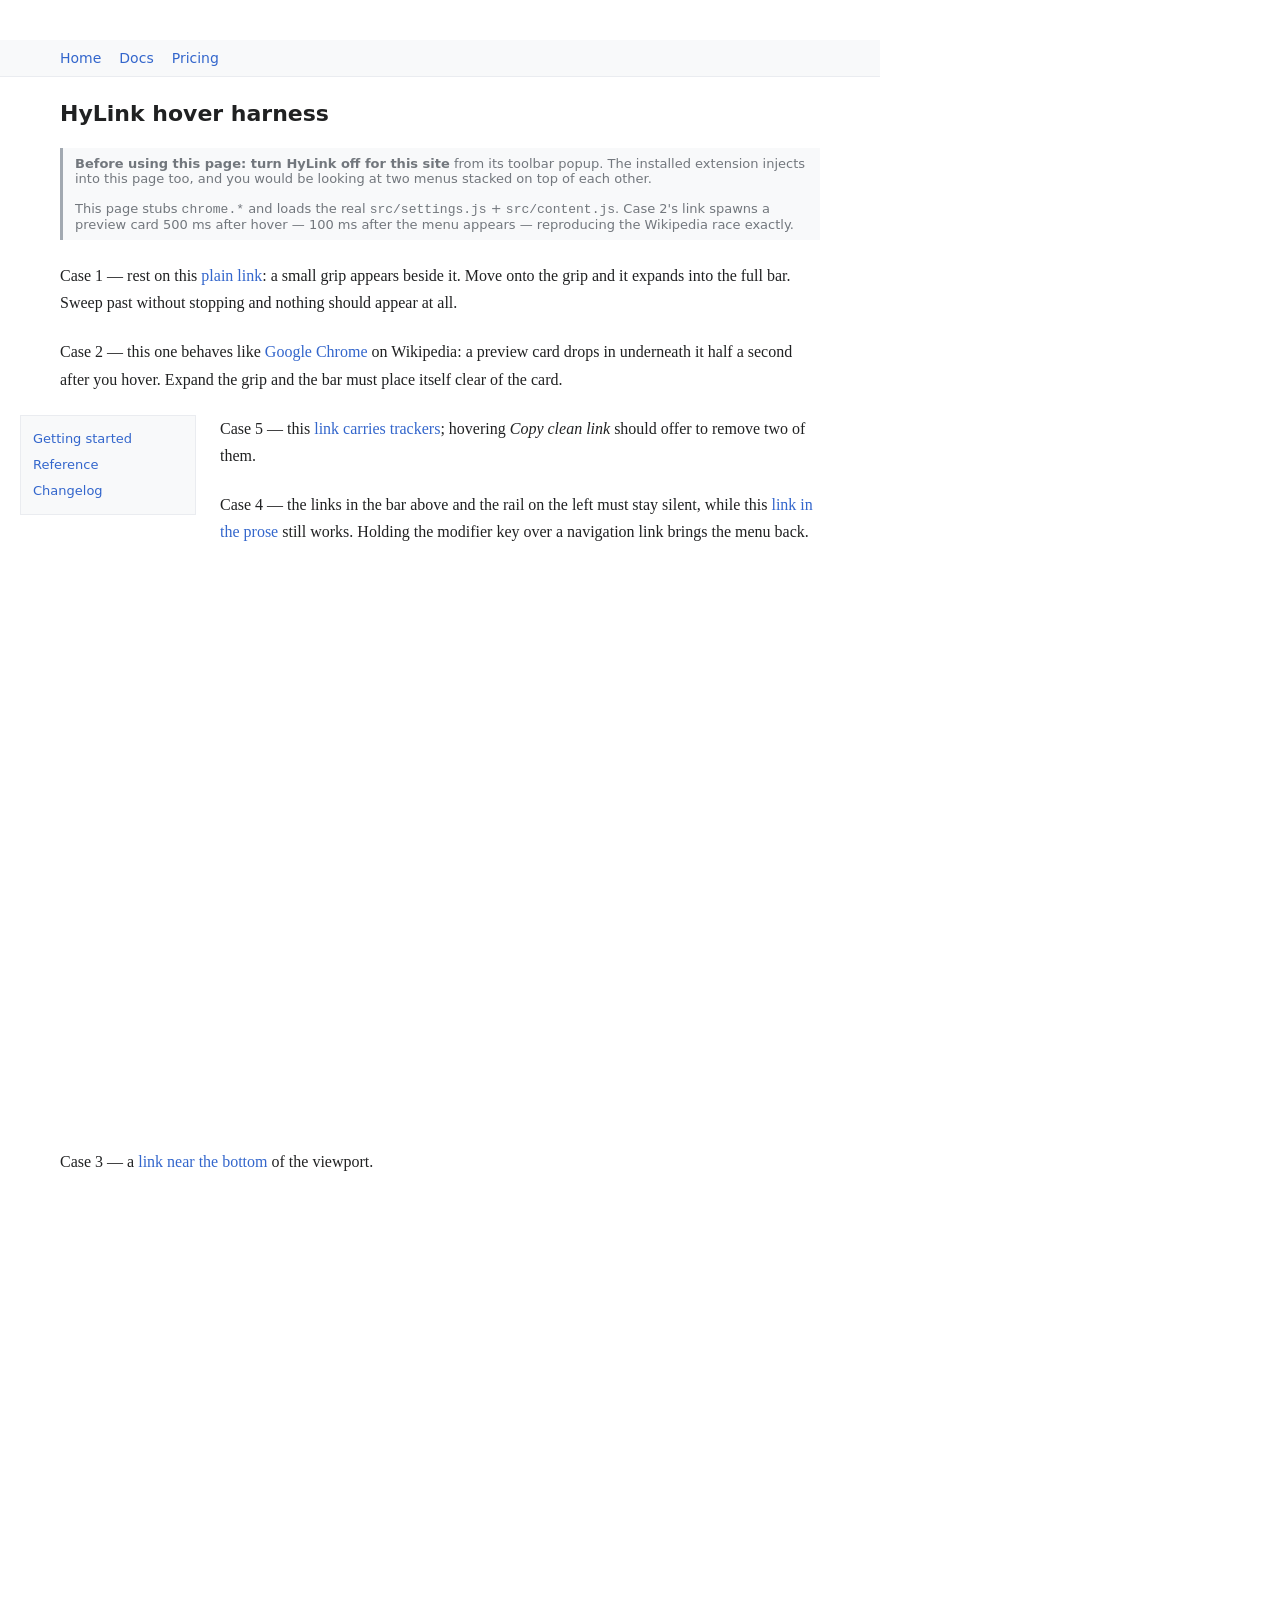
==== tests/harness/index.html @ 24d652d4 "HyLink 1.7.0 — hover link menu for Chrome A hover menu on hyperlinks with eight ways to open or copy" ====
<!doctype html>
<meta charset="utf-8">
<title>HyLink hover harness</title>
<style>
  body { font: 16px/1.7 Georgia, serif; margin: 0; padding: 40px 60px 900px;
         max-width: 760px; color: #202122; background: #fff; }
  h1 { font: 600 22px system-ui; }
  p { margin: 22px 0; }
  a { color: #3366cc; text-decoration: none; }
  a:hover { text-decoration: underline; }
  .note { font: 13px system-ui; color: #72777d; background: #f8f9fa;
          border-left: 3px solid #a2a9b1; padding: 8px 12px; }
  /* A stand-in for Wikipedia's page preview: positioned, opaque, shadowed,
     appended to <body>, and claiming the maximum z-index. */
  .preview { position: absolute; width: 320px; padding: 14px 16px;
             background: #fff; border: 1px solid #a2a9b1; border-radius: 2px;
             box-shadow: 0 2px 10px rgba(0,0,0,.25); z-index: 2147483647;
             font: 14px/1.5 system-ui; color: #202122; }
  .preview b { display: block; font-size: 16px; margin-bottom: 6px; }
  .spacer { height: 62vh; }
  /* Case 4 — page chrome. The top bar is semantic; the rail is deliberately
     div-soup with only a class name to go on. */
  .topbar { position: sticky; top: 0; background: #f8f9fa; border-bottom: 1px solid #eaecf0;
            margin: 0 -60px 24px; padding: 10px 60px; font: 14px system-ui; }
  .topbar a { margin-right: 18px; }
  .left-rail { float: left; width: 150px; margin: 0 24px 12px -40px; padding: 10px 12px;
               background: #f8f9fa; border: 1px solid #eaecf0; font: 13px/2 system-ui; }
  .left-rail a { display: block; }
</style>

<nav class="topbar"><a href="https://example.com/home">Home</a><a
  href="https://example.com/docs">Docs</a><a href="https://example.com/pricing">Pricing</a></nav>

<h1>HyLink hover harness</h1>
<p class="note"><b>Before using this page: turn HyLink off for this site</b> from its
toolbar popup. The installed extension injects into this page too, and you would be
looking at two menus stacked on top of each other.<br><br>
This page stubs <code>chrome.*</code> and loads the real <code>src/settings.js</code> +
<code>src/content.js</code>. Case 2's link spawns a preview card 500&nbsp;ms after hover —
100&nbsp;ms after the menu appears — reproducing the Wikipedia race exactly.</p>

<p id="case1">Case 1 — rest on this <a href="https://example.com/plain">plain link</a>:
a small grip appears beside it. Move onto the grip and it expands into the full bar.
Sweep past without stopping and nothing should appear at all.</p>

<p id="case2">Case 2 — this one behaves like
<a href="https://en.wikipedia.org/wiki/Google_Chrome" data-preview="1">Google Chrome</a>
on Wikipedia: a preview card drops in underneath it half a second after you hover. Expand
the grip and the bar must place itself clear of the card.</p>

<div class="left-rail"><a href="https://example.com/a">Getting started</a>
<a href="https://example.com/b">Reference</a><a href="https://example.com/c">Changelog</a></div>

<p id="case5">Case 5 — this
<a href="https://example.com/article?utm_source=newsletter&amp;fbclid=abc123&amp;id=7">link carries trackers</a>;
hovering <em>Copy clean link</em> should offer to remove two of them.</p>

<p id="case4">Case 4 — the links in the bar above and the rail on the left must stay
silent, while this <a href="https://example.com/prose">link in the prose</a> still
works. Holding the modifier key over a navigation link brings the menu back.</p>

<div class="spacer"></div>
<p id="case3">Case 3 — a
<a href="https://example.com/bottom">link near the bottom</a> of the viewport.</p>

<script>
// --- Chrome API stubs -------------------------------------------------------
const store = { hoverDelay: 400 };
window.chrome = {
  storage: {
    sync: { get: async (defaults) => ({ ...defaults, ...store }) },
    onChanged: { addListener() {} }
  },
  runtime: {
    sendMessage: async (msg) => {
      // The clean endpoint runs the real rules, so the harness exercises them too.
      if (msg.type === 'hylink/clean') return { ok: true, ...self.HyLinkClean.cleanUrl(msg.url) };
      console.log('[harness] action:', msg.action, msg.url);
      return { ok: true };
    }
  }
};

// --- Wikipedia-style hover preview -----------------------------------------
let card = null, cardTimer = 0;
document.querySelectorAll('a[data-preview]').forEach((a) => {
  a.addEventListener('mouseenter', () => {
    clearTimeout(cardTimer);
    cardTimer = setTimeout(() => {
      if (card) card.remove();
      const r = a.getBoundingClientRect();
      card = document.createElement('div');
      card.className = 'preview';
      card.innerHTML = '<b>Google Chrome</b>Google Chrome is a web browser developed by ' +
                       'Google. It was first released in 2008 for Microsoft Windows.';
      document.body.appendChild(card);
      card.style.left = (r.left + scrollX) + 'px';
      card.style.top  = (r.bottom + scrollY + 8) + 'px';
      console.log('[harness] preview card shown');
    }, 500);
  });
  // Wikipedia dismisses its preview when you leave the link; do the same, so a
  // stale card doesn't sit around blocking the other test cases.
  a.addEventListener('mouseleave', () => {
    clearTimeout(cardTimer);
    setTimeout(() => { if (card && !card.matches(':hover')) { card.remove(); card = null; } }, 300);
  });
});

// Does hovering `selector` and settling produce a menu? Returns true/false.
window.__hoverProbe = async function (selector, { alt = false } = {}) {
  const a = document.querySelector(selector);
  const r = a.getBoundingClientRect();
  const at = { bubbles: true, clientX: r.left + 4, clientY: r.top + r.height / 2, altKey: alt };
  a.dispatchEvent(new PointerEvent('pointerover', at));
  a.dispatchEvent(new PointerEvent('pointermove', at));
  await new Promise((res) => setTimeout(res, 700));
  // The copy under test only; the installed extension's host is <hylink-root>.
  const shown = document.querySelectorAll('hylink-harness-root').length > 0;
  document.body.dispatchEvent(new PointerEvent('pointerover',
    { bubbles: true, clientX: 2, clientY: 2 }));
  await new Promise((res) => setTimeout(res, 400));
  return shown;
};

// `?probe` runs the checks unattended and puts the result in the title, so headless
// Chrome (--dump-dom) can read it without a driver:
//   chrome --headless --virtual-time-budget=8000 --dump-dom 'http://…/index.html?probe'
if (location.search.includes('probe')) {
  window.addEventListener('load', async () => {
    const out = {};
    out.prose  = await window.__hoverProbe('#case4 a');
    out.topbar = await window.__hoverProbe('.topbar a');
    out.rail   = await window.__hoverProbe('.left-rail a');
    out.forced = await window.__hoverProbe('.left-rail a', { alt: true });
    // Headless runs report the environment too: the content script closes the menu on
    // blur and on visibilitychange, so a hidden or unfocused page legitimately shows
    // nothing and every probe reads false.
    out.env = { hidden: document.hidden, focused: document.hasFocus() };
    document.title = 'PROBE ' + JSON.stringify(out);
  });
}

// Exposed for the automated check: does a moving pointer keep the grip suppressed?
window.__sweepTest = async function (selector) {
  const a = document.querySelector(selector);
  const r = a.getBoundingClientRect();
  const count = () => document.querySelectorAll('hylink-harness-root').length;
  const t0 = performance.now();
  a.dispatchEvent(new PointerEvent('pointerover',
    { bubbles: true, clientX: r.left + 4, clientY: r.top + 4 }));
  for (let i = 0; i < 9; i++) {
    await new Promise((res) => setTimeout(res, 60));
    a.dispatchEvent(new PointerEvent('pointermove',
      { bubbles: true, clientX: r.left + 4 + i * 9, clientY: r.top + 4 }));
  }
  const whileMoving = count();
  const elapsed = Math.round(performance.now() - t0);
  await new Promise((res) => setTimeout(res, 600));  // now let it settle
  // `elapsed` matters: a background tab clamps setTimeout to ~1 s, which stretches
  // the sweep past the hover delay and makes a working rest gate look broken.
  return { whileMoving, elapsed, afterSettling: count() };
};
</script>
<script>
// The installed extension injects here too. Its host is <hylink-root>; the copy
// under test is renamed to <hylink-harness-root> by build.sh, so hide the former
// and both the screenshots and the probes are unambiguous.
new MutationObserver(() => {
  for (const el of document.querySelectorAll('hylink-root')) el.style.display = 'none';
}).observe(document.documentElement, { childList: true, subtree: true });
</script>
<script src="../../src/settings.js"></script>
<script src="../../src/clean-list.js"></script>
<script src="../../src/clean.js"></script>
<script src="../../src/icons.js"></script>
<script src="./content.harness.js"></script>
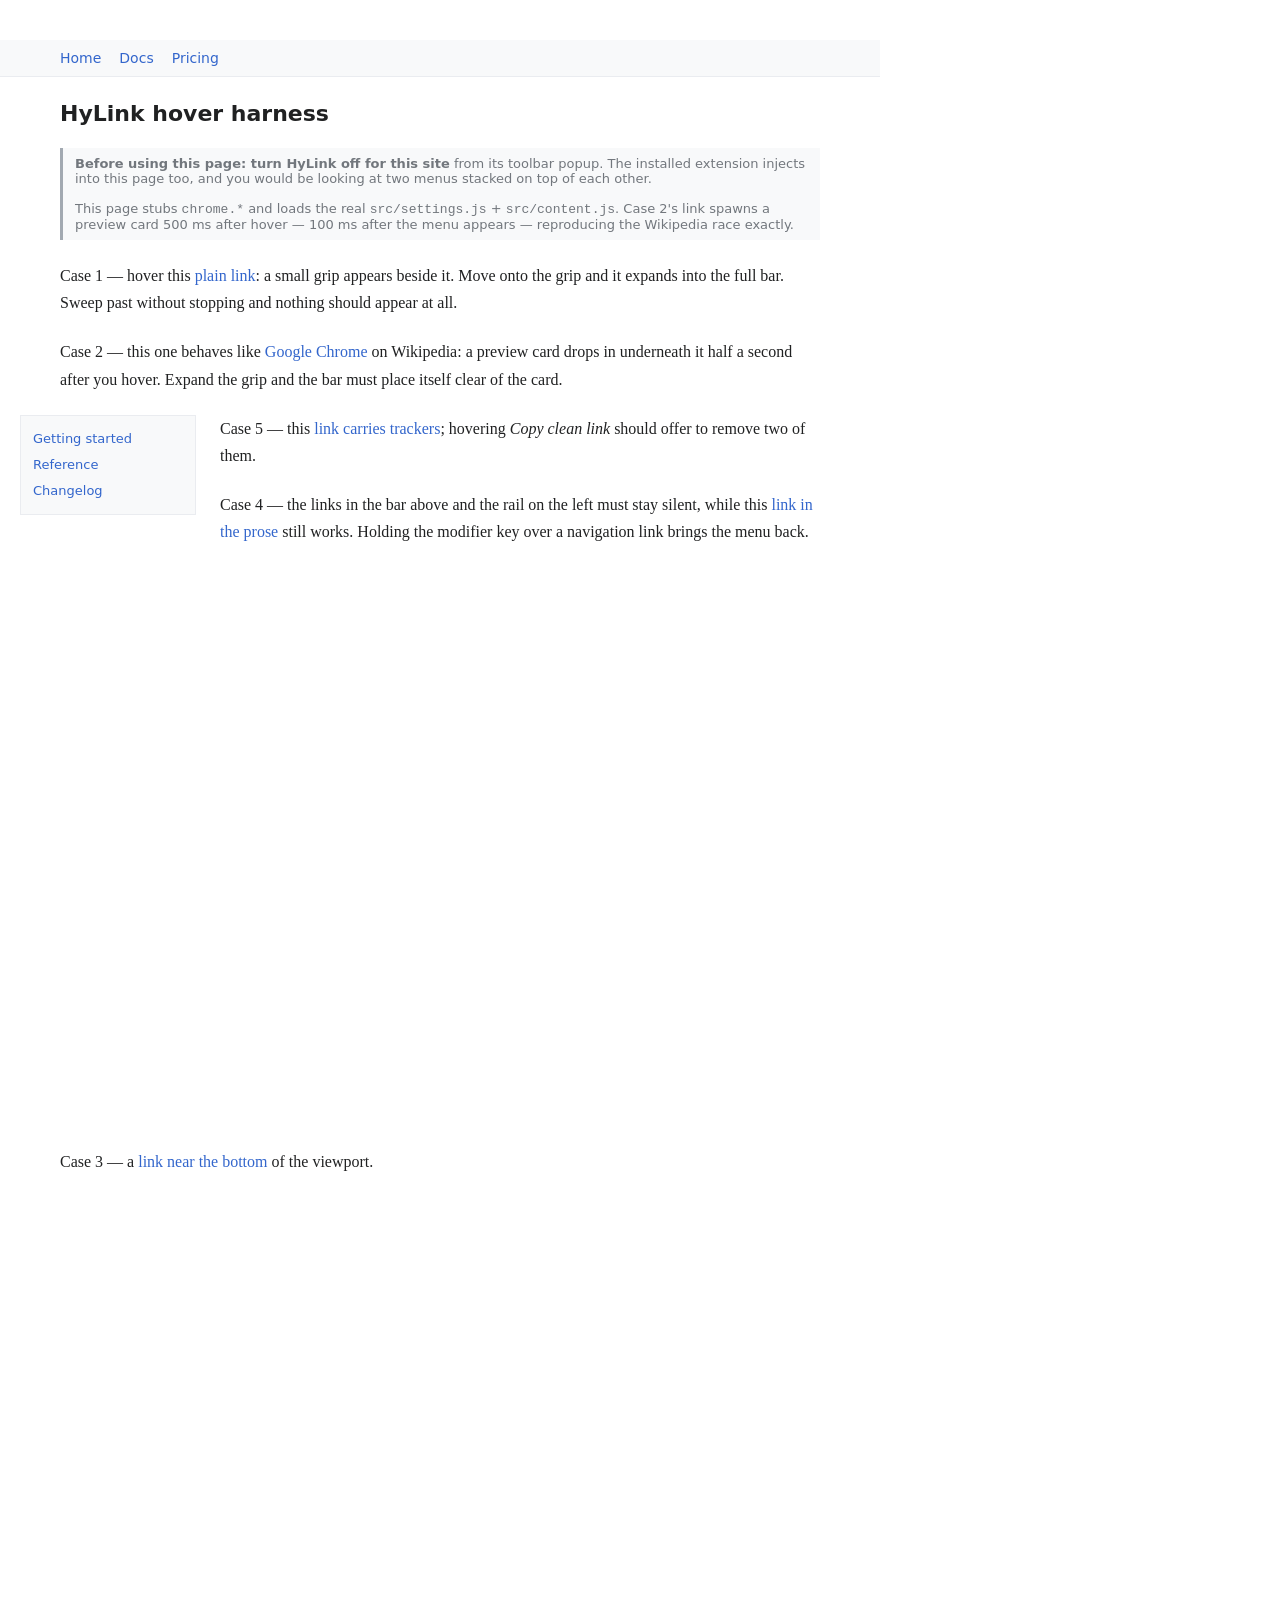
==== commit 2c3a831b: "Finish the hover rename in the copy I missed The store listing's own description still opened with "" ====
--- a/tests/harness/index.html
+++ b/tests/harness/index.html
@@ -39,7 +39,7 @@
 <code>src/content.js</code>. Case 2's link spawns a preview card 500&nbsp;ms after hover —
 100&nbsp;ms after the menu appears — reproducing the Wikipedia race exactly.</p>
 
-<p id="case1">Case 1 — rest on this <a href="https://example.com/plain">plain link</a>:
+<p id="case1">Case 1 — hover this <a href="https://example.com/plain">plain link</a>:
 a small grip appears beside it. Move onto the grip and it expands into the full bar.
 Sweep past without stopping and nothing should appear at all.</p>
 
@@ -107,7 +107,7 @@
   });
 });
 
-// Does hovering `selector` and settling produce a menu? Returns true/false.
+// Does hovering `selector` and holding still produce a menu? Returns true/false.
 window.__hoverProbe = async function (selector, { alt = false } = {}) {
   const a = document.querySelector(selector);
   const r = a.getBoundingClientRect();
@@ -158,7 +158,7 @@
   const elapsed = Math.round(performance.now() - t0);
   await new Promise((res) => setTimeout(res, 600));  // now let it settle
   // `elapsed` matters: a background tab clamps setTimeout to ~1 s, which stretches
-  // the sweep past the hover delay and makes a working rest gate look broken.
+  // the sweep past the hover delay and makes a working hover gate look broken.
   return { whileMoving, elapsed, afterSettling: count() };
 };
 </script>
